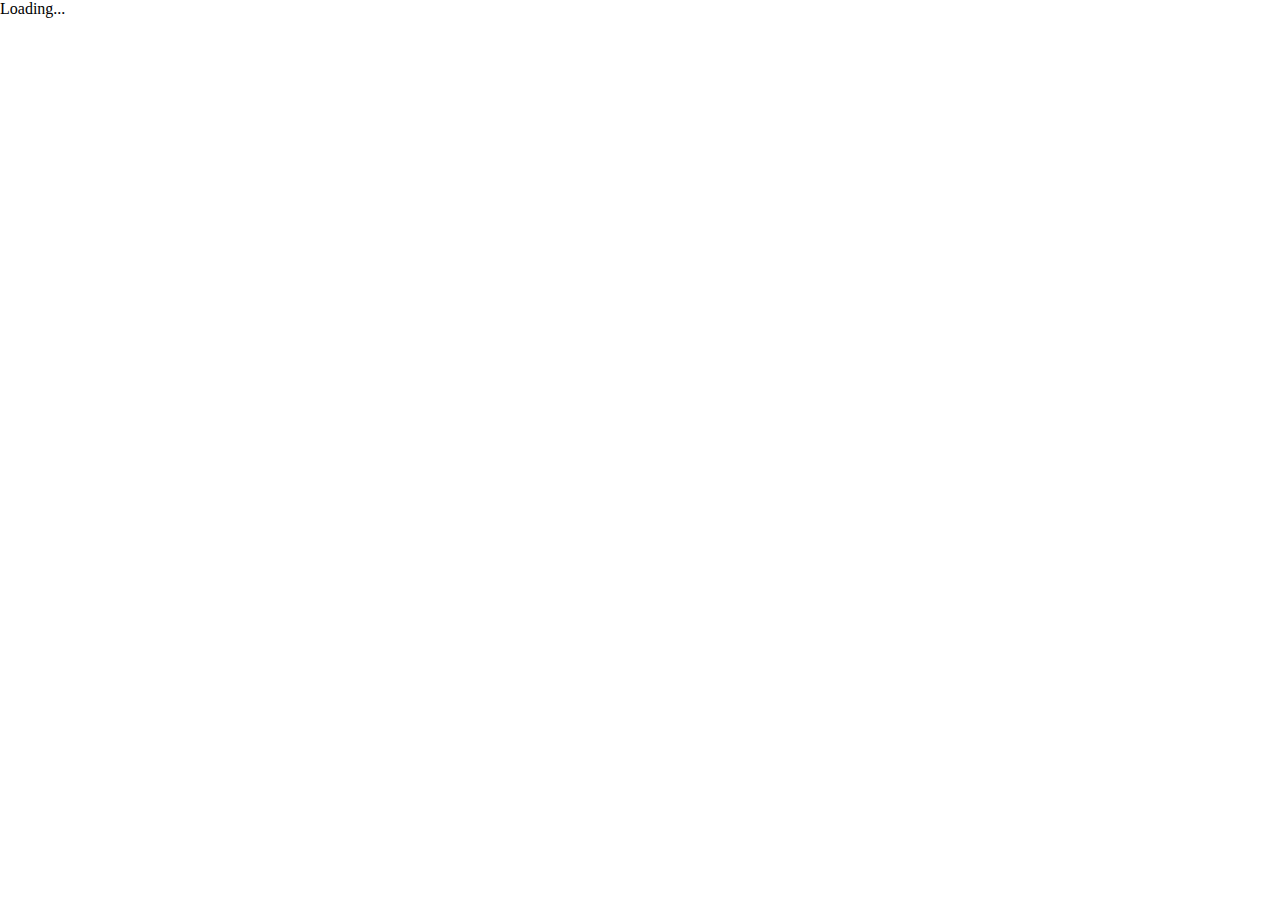
==== Abgabe/index.html @ 11ed83c6 "Add files via upload" ====
<!DOCTYPE html>
<html class="whole">
  <head>
    <script src="JS/p5.min.js"></script>
    <script src="JS/p5setup.js"></script>
    <script src="JS/pong.js"></script>
    <script src="JS/DoodleJump.js"></script>
    <link rel="stylesheet" type="text/css" href="CSS/style.css" />
    <title>YOGSPACE</title>
  </head>
  <body>
    <div id="p5Canvas"></div>
  </body>
</html>
---- Abgabe/CSS/style.css ----
body {
  margin: 0px;
  padding: 0px;
  overflow: hidden;
}
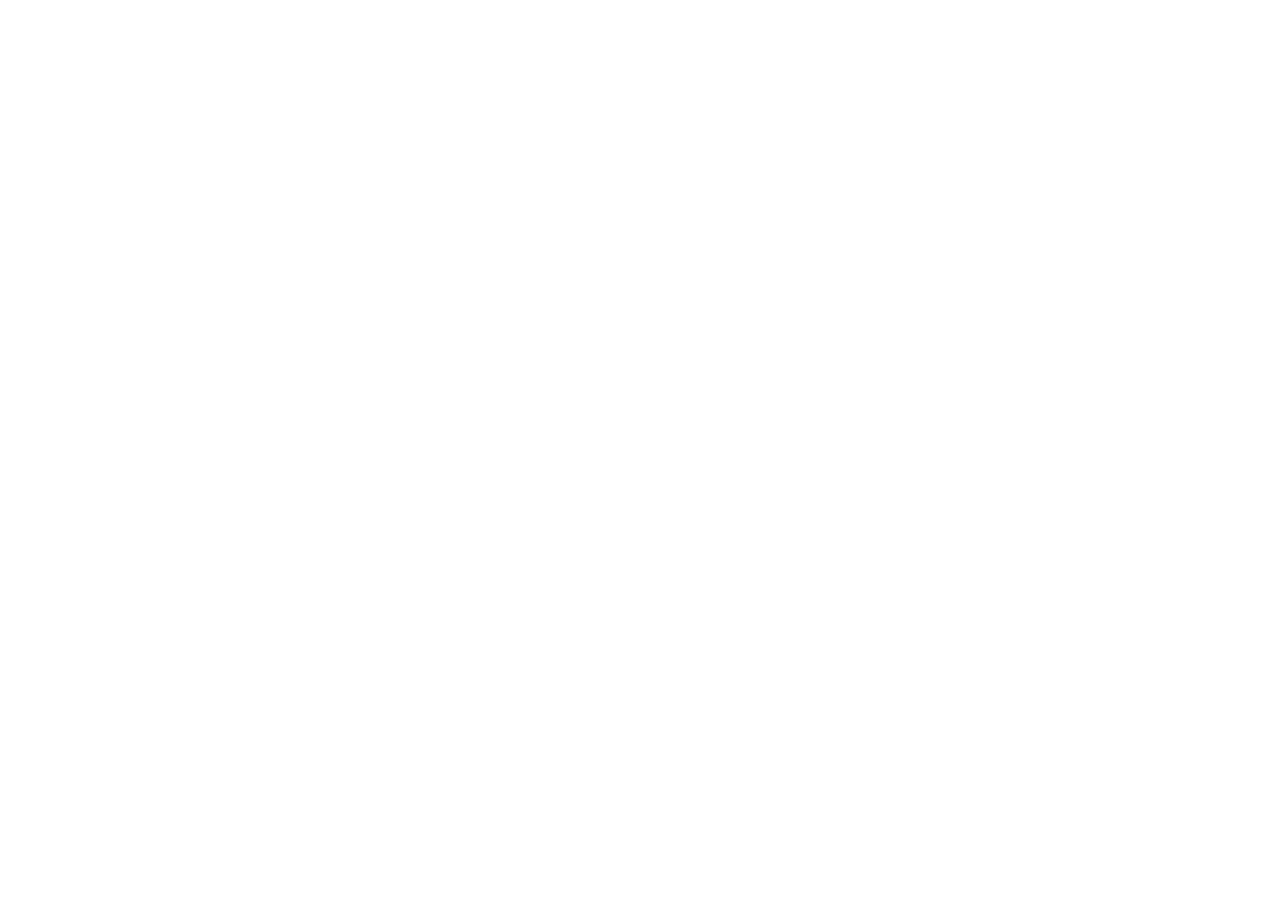
==== commit 119025ed: "new stuff" ====
--- a/Abgabe/index.html
+++ b/Abgabe/index.html
@@ -1,7 +1,8 @@
 <!DOCTYPE html>
 <html class="whole">
   <head>
-    <script src="JS/p5.min.js"></script>
+    <script src="https://cdn.jsdelivr.net/npm/p5@0.10.2/lib/p5.js"></script>
+    <!-- <script src="JS/p5.min.js"></script> -->
     <script src="JS/p5setup.js"></script>
     <script src="JS/pong.js"></script>
     <script src="JS/DoodleJump.js"></script>
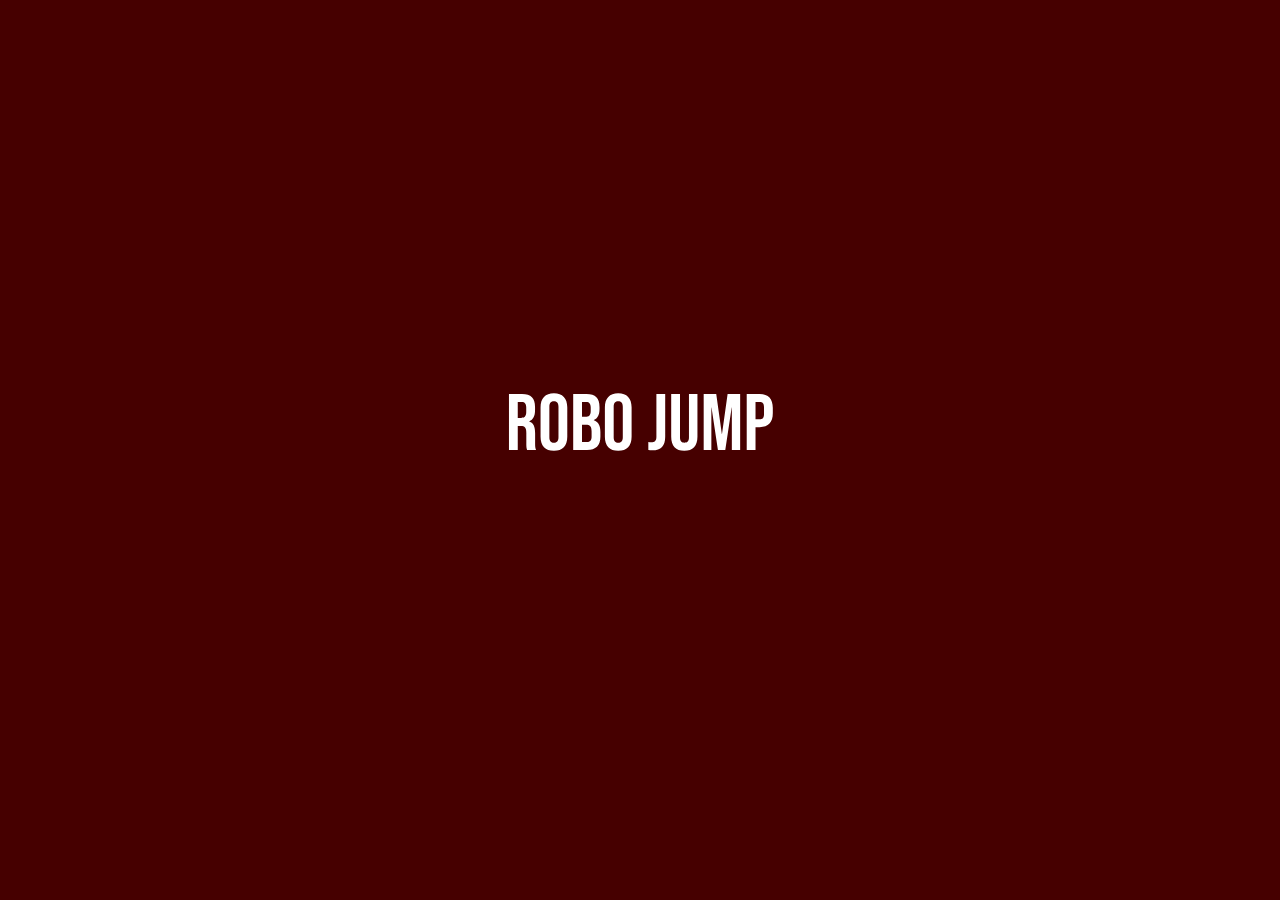
==== commit d1f86fc4: "neu stuff" ====
--- a/Abgabe/index.html
+++ b/Abgabe/index.html
@@ -1,15 +1,17 @@
-<!DOCTYPE html>
-<html class="whole">
-  <head>
-    <script src="https://cdn.jsdelivr.net/npm/p5@0.10.2/lib/p5.js"></script>
-    <!-- <script src="JS/p5.min.js"></script> -->
-    <script src="JS/p5setup.js"></script>
-    <script src="JS/pong.js"></script>
-    <script src="JS/DoodleJump.js"></script>
-    <link rel="stylesheet" type="text/css" href="CSS/style.css" />
-    <title>YOGSPACE</title>
-  </head>
-  <body>
-    <div id="p5Canvas"></div>
-  </body>
-</html>
+<!DOCTYPE html>
+<html class="whole">
+  <head>
+    <!-- <script src="https://cdn.jsdelivr.net/npm/p5@0.10.2/lib/p5.js"></script> -->
+    <script src="JS/p5.min.js"></script>
+    <script src="JS/p5.sound.js"></script>
+    <script src="JS/p5setup.js"></script>
+    <script src="JS/pong.js"></script>
+    <script src="JS/DoodleJump.js"></script>
+
+    <link rel="stylesheet" type="text/css" href="CSS/style.css" />
+    <title>YOGSPACE</title>
+  </head>
+  <body>
+    <div id="p5Canvas"></div>
+  </body>
+</html>
--- a/Abgabe/CSS/style.css
+++ b/Abgabe/CSS/style.css
@@ -1,5 +1,5 @@
-body {
-  margin: 0px;
-  padding: 0px;
-  overflow: hidden;
-}
+body {
+  margin: 0px;
+  padding: 0px;
+  overflow: hidden;
+}
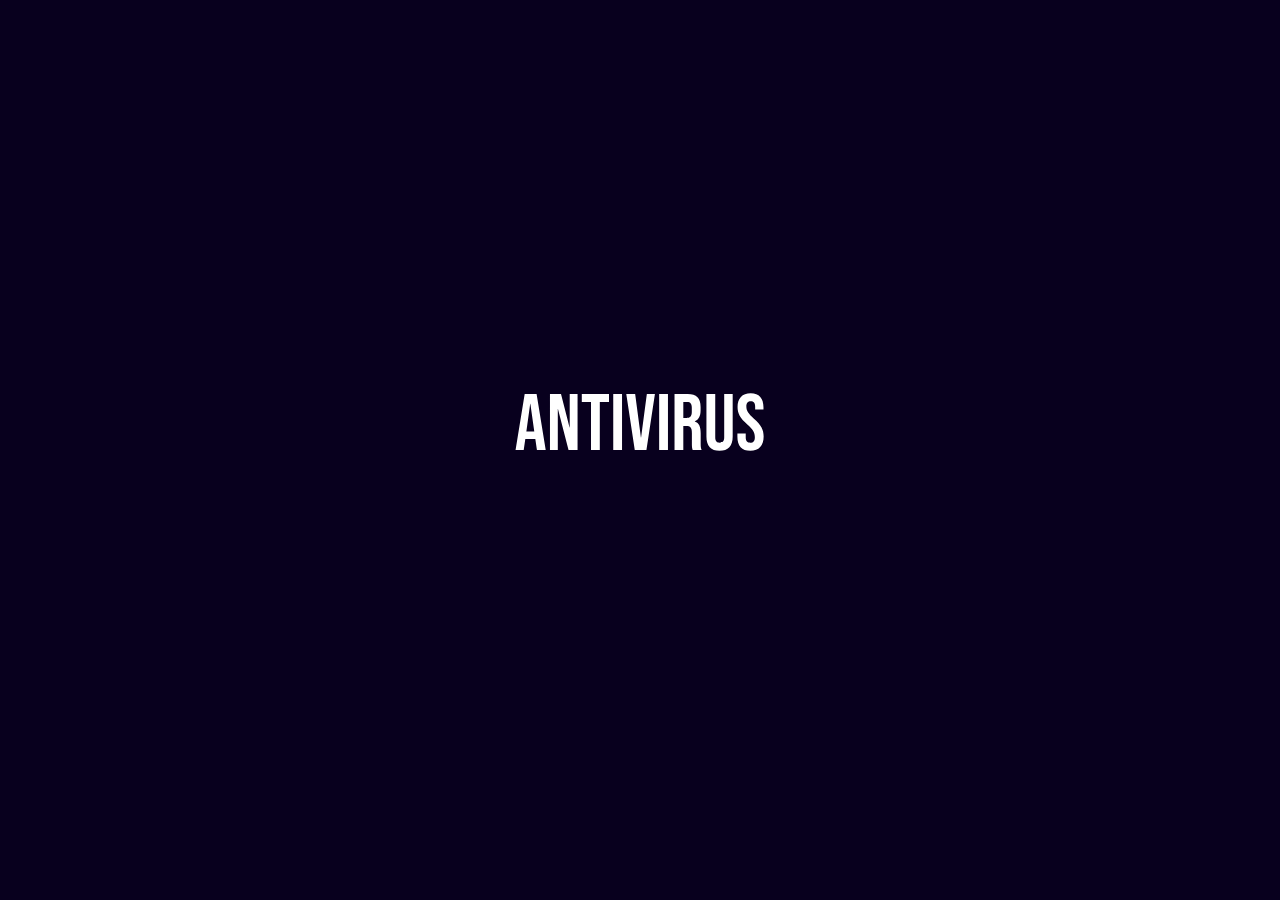
==== commit d2069593: "First version of ANTIVIRUS" ====
--- a/Abgabe/index.html
+++ b/Abgabe/index.html
@@ -1,17 +1,22 @@
 <!DOCTYPE html>
 <html class="whole">
   <head>
-    <!-- <script src="https://cdn.jsdelivr.net/npm/p5@0.10.2/lib/p5.js"></script> -->
     <script src="JS/p5.min.js"></script>
     <script src="JS/p5.sound.js"></script>
-    <script src="JS/p5setup.js"></script>
-    <script src="JS/pong.js"></script>
-    <script src="JS/DoodleJump.js"></script>
 
     <link rel="stylesheet" type="text/css" href="CSS/style.css" />
     <title>YOGSPACE</title>
   </head>
   <body>
+    <div id="p5_loading" class="loadingclass">
+      <p class="preloading">
+        ANTIVIRUS
+      </p>
+    </div>
     <div id="p5Canvas"></div>
+    <script src="JS/p5setup.js"></script>
+    <script src="JS/Prescreen.js"></script>
+    <script src="JS/pong.js"></script>
+    <script src="JS/DoodleJump.js"></script>
   </body>
 </html>
--- a/Abgabe/CSS/style.css
+++ b/Abgabe/CSS/style.css
@@ -3,3 +3,9 @@
   padding: 0px;
   overflow: hidden;
 }
+
+.preloading {
+  font-family: "Arial";
+  font-size: 50px;
+  padding: 20%;
+}
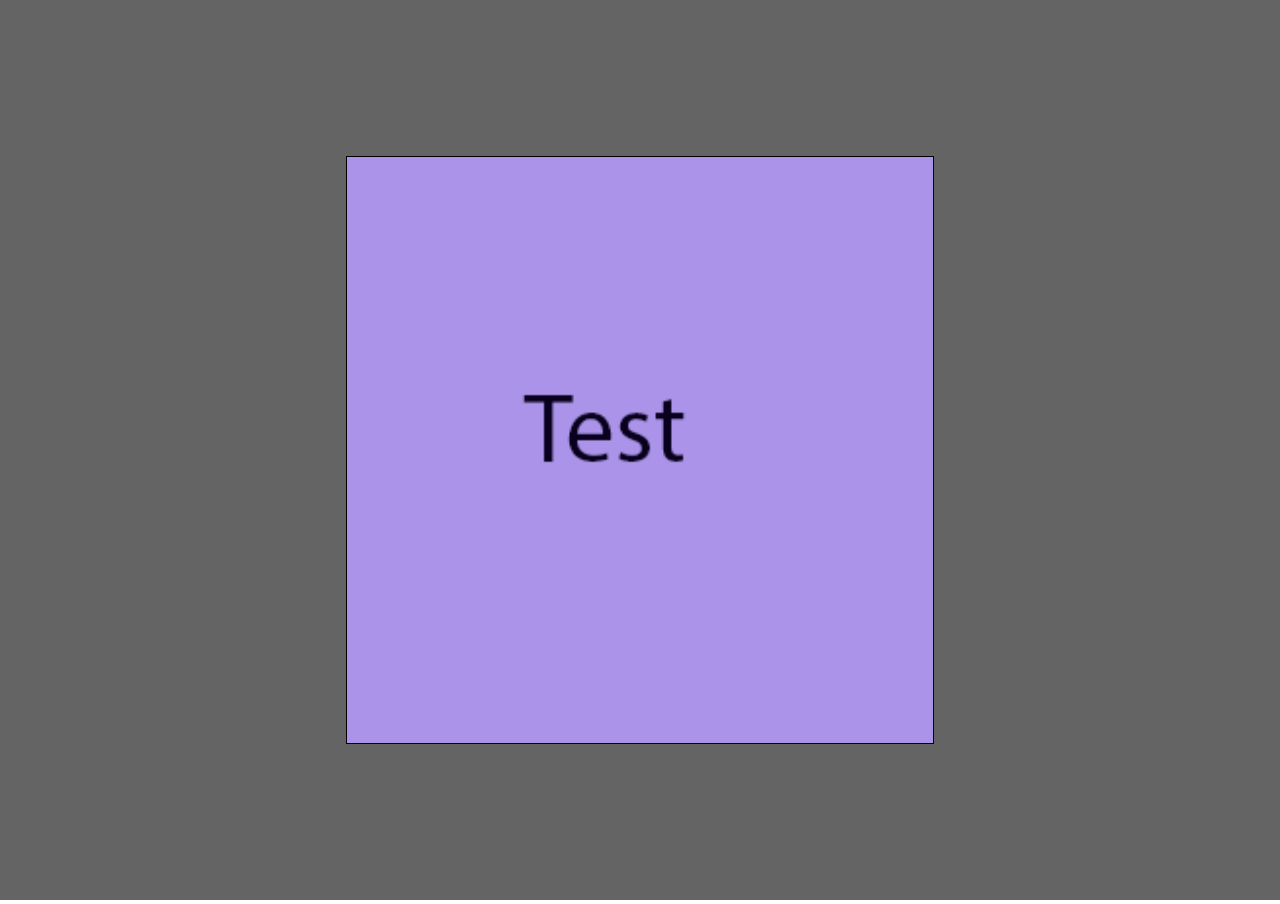
==== commit 0c5688fc: "Change keys + tablet" ====
--- a/Abgabe/index.html
+++ b/Abgabe/index.html
@@ -1,9 +1,6 @@
 <!DOCTYPE html>
 <html class="whole">
   <head>
-    <script src="JS/p5.min.js"></script>
-    <script src="JS/p5.sound.js"></script>
-
     <link rel="stylesheet" type="text/css" href="CSS/style.css" />
     <title>YOGSPACE</title>
   </head>
@@ -14,9 +11,8 @@
       </p>
     </div>
     <div id="p5Canvas"></div>
-    <script src="JS/p5setup.js"></script>
-    <script src="JS/Prescreen.js"></script>
-    <script src="JS/pong.js"></script>
-    <script src="JS/DoodleJump.js"></script>
+    <script src="JS/p5.min.js"></script>
+    <script src="JS/p5.sound.js"></script>
+    <script src="JS/WebsiteCanvas.js"></script>
   </body>
 </html>
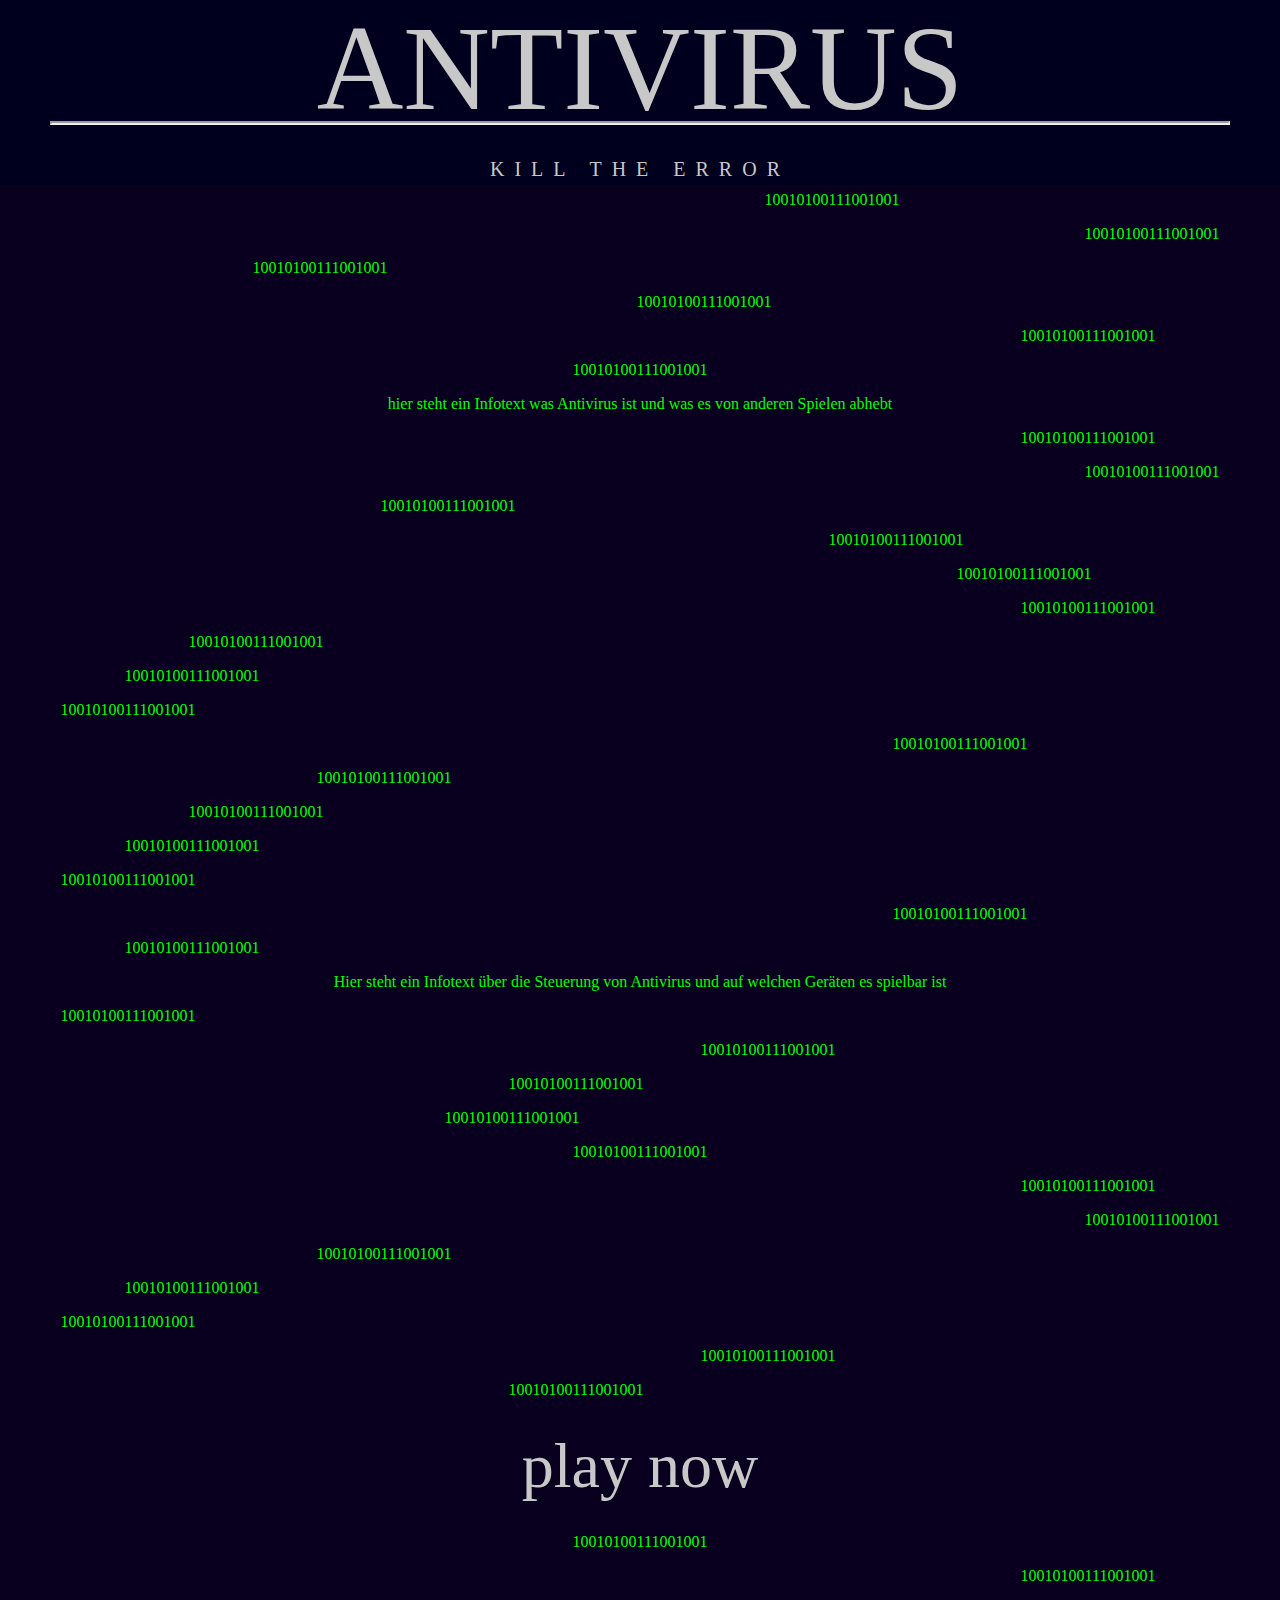
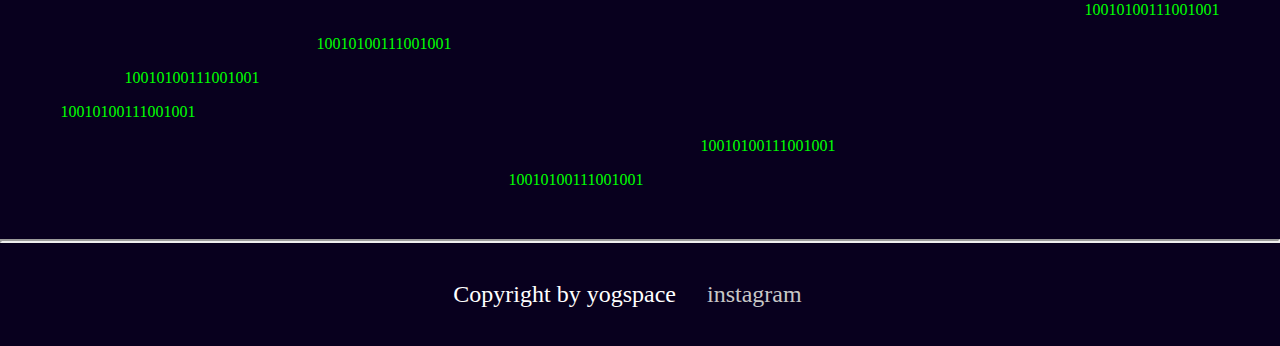
==== commit a4a33b10: "website und bugfixes" ====
--- a/Abgabe/index.html
+++ b/Abgabe/index.html
@@ -1,18 +1,83 @@
 <!DOCTYPE html>
 <html class="whole">
   <head>
-    <link rel="stylesheet" type="text/css" href="CSS/style.css" />
+    <link rel="stylesheet" type="text/css" href="CSS/index.css" />
+    <link rel="shortcut icon" href="/Bilder/icon.png" />
+
     <title>YOGSPACE</title>
   </head>
   <body>
-    <div id="p5_loading" class="loadingclass">
-      <p class="preloading">
-        ANTIVIRUS
+    <header id="myHeader">
+      <p class="HeadBox">ANTIVIRUS</p>
+      <p class="HeadBox secondheadline">KILL THE ERROR</p>
+      <hr class="line" />
+    </header>
+
+    <main class="mainArea" id="mainAreaJS">
+      <p style="margin-left: 30%;">10010100111001001</p>
+      <p style="margin-left: 80%;">10010100111001001</p>
+      <p style="margin-right: 50%;">10010100111001001</p>
+      <p style="margin-left: 10%;">10010100111001001</p>
+      <p style="margin-left: 70%;">10010100111001001</p>
+      <p style="margin-left: 0%;">10010100111001001</p>
+      <div>
+        hier steht ein Infotext was Antivirus ist und was es von anderen Spielen
+        abhebt
+      </div>
+      <p style="margin-left: 70%;">10010100111001001</p>
+      <p style="margin-left: 80%;">10010100111001001</p>
+      <p style="margin-right: 30%;">10010100111001001</p>
+      <p style="margin-left: 40%;">10010100111001001</p>
+      <p style="margin-left: 60%;">10010100111001001</p>
+      <p style="margin-left: 70%;">10010100111001001</p>
+      <p style="margin-right: 60%;">10010100111001001</p>
+      <p style="margin-right: 70%;">10010100111001001</p>
+      <p style="margin-right: 80%;">10010100111001001</p>
+
+      <p style="margin-left: 50%;">10010100111001001</p>
+      <p style="margin-right: 40%;">10010100111001001</p>
+      <!-- <img
+        style="width: 5%; transform: rotate(10deg); margin-right: 60%;"
+        src="Bilder/PNG/Player/PlayerRight.png"
+        alt="Spieler"
+      /> -->
+      <p style="margin-right: 60%;">10010100111001001</p>
+      <p style="margin-right: 70%;">10010100111001001</p>
+      <p style="margin-right: 80%;">10010100111001001</p>
+      <p style="margin-left: 50%;">10010100111001001</p>
+      <p style="margin-right: 70%;">10010100111001001</p>
+      <div>
+        Hier steht ein Infotext über die Steuerung von Antivirus und auf welchen
+        Geräten es spielbar ist
+      </div>
+      <p style="margin-right: 80%;">10010100111001001</p>
+      <p style="margin-left: 20%;">10010100111001001</p>
+      <p style="margin-right: 10%;">10010100111001001</p>
+      <p style="margin-right: 20%;">10010100111001001</p>
+      <p style="margin-left: 0%;">10010100111001001</p>
+      <p style="margin-left: 70%;">10010100111001001</p>
+      <p style="margin-left: 80%;">10010100111001001</p>
+      <p style="margin-right: 40%;">10010100111001001</p>
+      <p style="margin-right: 70%;">10010100111001001</p>
+      <p style="margin-right: 80%;">10010100111001001</p>
+      <p style="margin-left: 20%;">10010100111001001</p>
+      <p style="margin-right: 10%;">10010100111001001</p>
+      <a href="Antivirus.html" target="_blank">play now</a>
+      <p style="margin-left: 0%;">10010100111001001</p>
+      <p style="margin-left: 70%;">10010100111001001</p>
+      <p style="margin-left: 80%;">10010100111001001</p>
+      <p style="margin-right: 40%;">10010100111001001</p>
+      <p style="margin-right: 70%;">10010100111001001</p>
+      <p style="margin-right: 80%;">10010100111001001</p>
+      <p style="margin-left: 20%;">10010100111001001</p>
+      <p style="margin-right: 10%;">10010100111001001</p>
+      <hr style="margin-top: 50px;" class="line" />
+      <p style="color: rgb(255,255,255); font-size: 1.5em;">
+        Copyright by yogspace
+        <a style="font-size: 1em;" href="instagram.com/mxwb209" target="_blank">
+          instagram</a
+        >
       </p>
-    </div>
-    <div id="p5Canvas"></div>
-    <script src="JS/p5.min.js"></script>
-    <script src="JS/p5.sound.js"></script>
-    <script src="JS/WebsiteCanvas.js"></script>
+    </main>
   </body>
 </html>
--- a/Abgabe/CSS/index.css
+++ b/Abgabe/CSS/index.css
@@ -0,0 +1,60 @@
+body {
+  background-color: rgb(8, 0, 30);
+  color: rgb(200, 200, 200);
+  margin: 0px;
+  padding: 0px;
+  /* overflow: hidden; */
+  font-family: bebas neue;
+  src: url(Font/BebasNeue-Regular.otf);
+}
+
+header {
+  background-color: rgb(0, 0, 30);
+  position: -webkit-sticky;
+  position: sticky;
+  top: 0;
+  padding: 50px;
+  font-size: 20px;
+}
+
+.HeadBox {
+  margin-top: -50px;
+  text-align: center;
+  font-size: 6em;
+}
+
+.secondheadline {
+  text-align: center;
+  font-size: 20px;
+  letter-spacing: 10px;
+  margin-top: -100px;
+}
+
+.line {
+  margin-top: -80px;
+  border-width: 2px;
+  outline-style: none none groove none;
+}
+
+.mainArea {
+  text-align: CENTER;
+  margin-top: -10px;
+
+  padding: 0;
+  color: rgb(0, 255, 0);
+  font-size: 1em;
+}
+
+a:link,
+a:visited {
+  font-size: 4em;
+  color: rgb(200, 200, 200);
+  padding: 14px 25px;
+  text-align: center;
+  text-decoration: none;
+  display: inline-block;
+}
+a:hover,
+a:active {
+  color: rgb(0, 255, 0);
+}
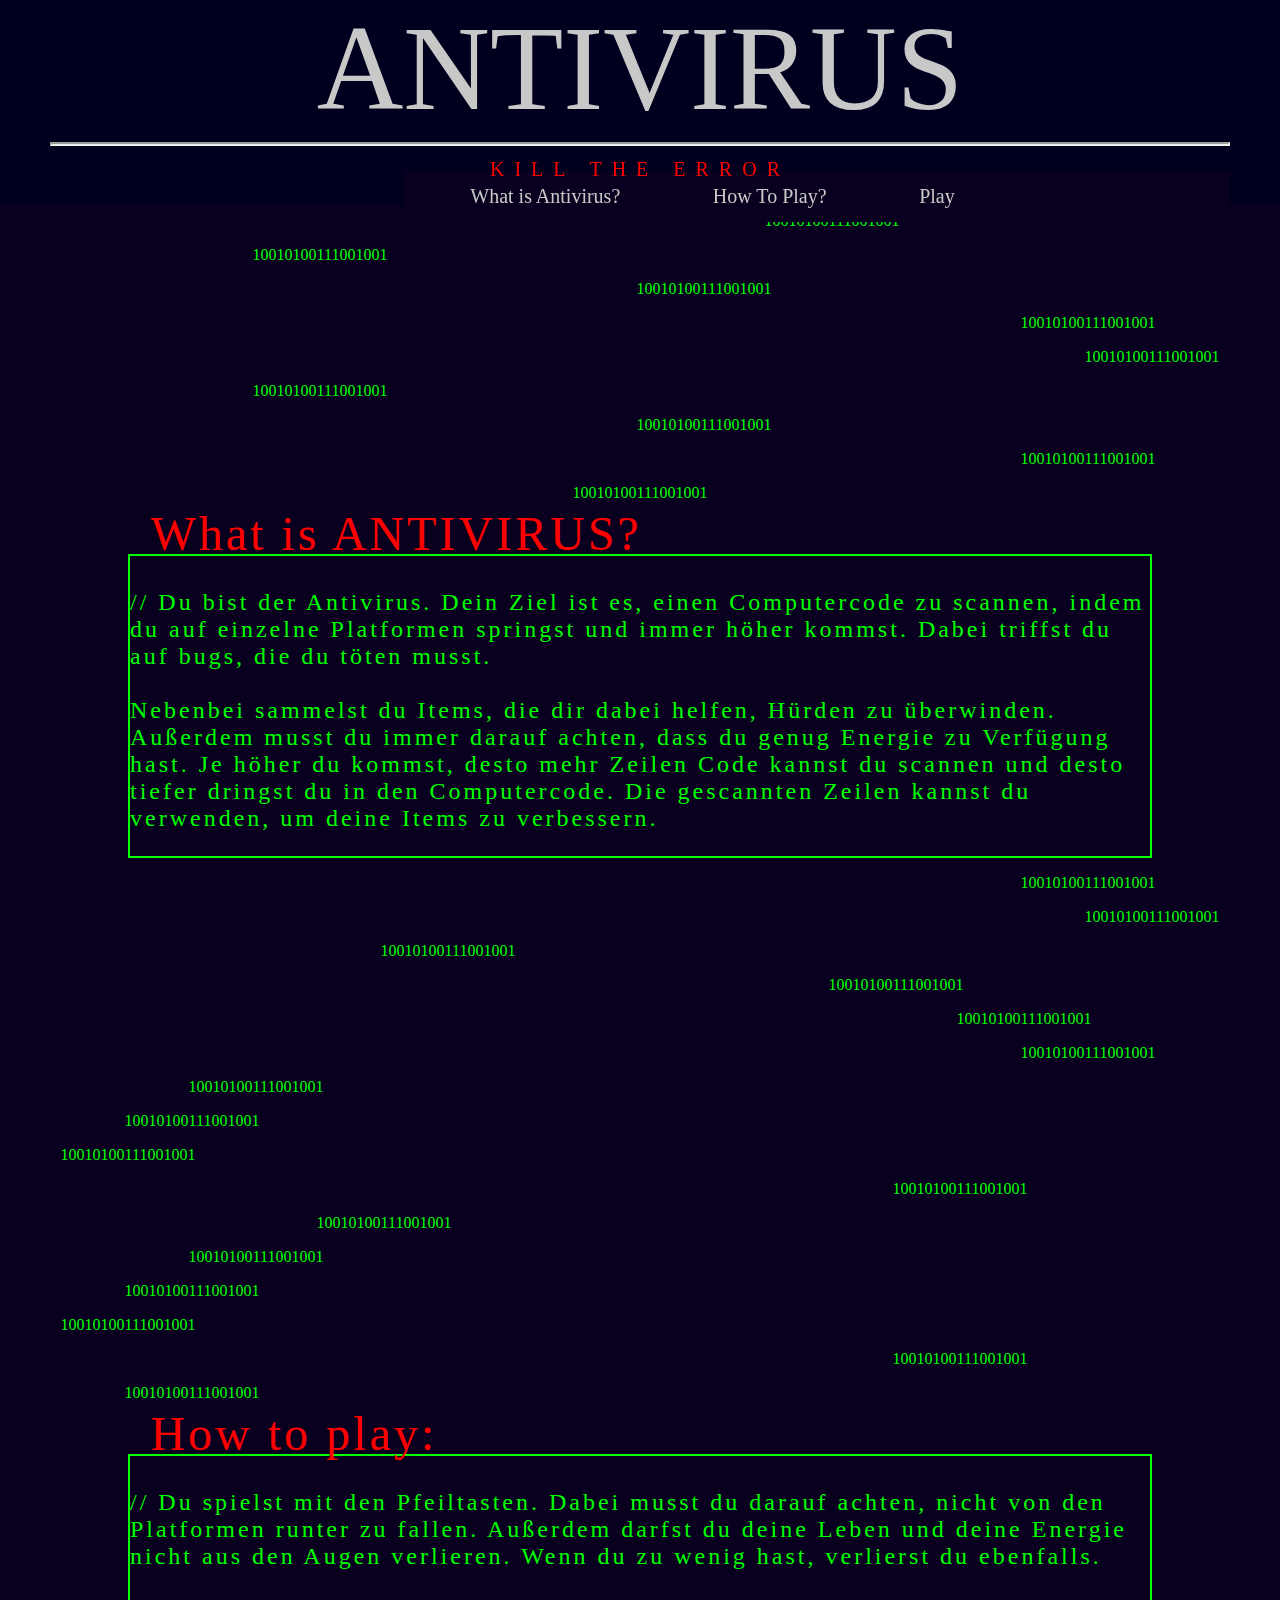
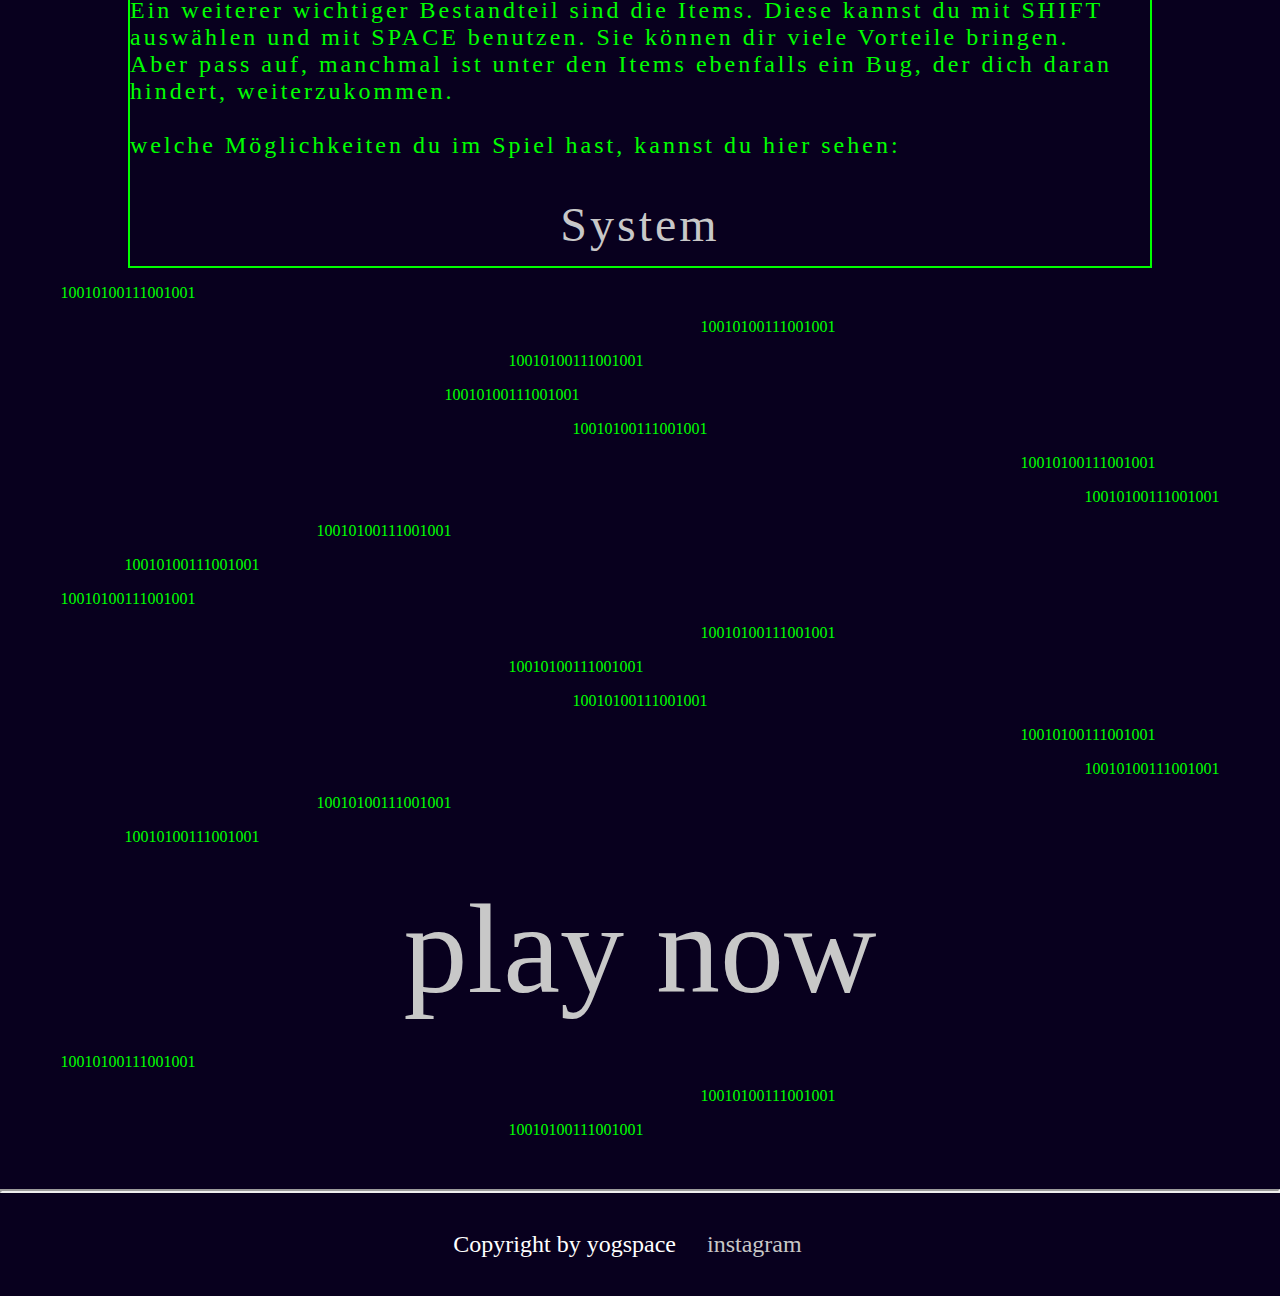
==== commit ca8ce922: "links on website" ====
--- a/Abgabe/index.html
+++ b/Abgabe/index.html
@@ -1,5 +1,5 @@
 <!DOCTYPE html>
-<html class="whole">
+<html style="scroll-behavior: smooth;">
   <head>
     <link rel="stylesheet" type="text/css" href="CSS/index.css" />
     <link rel="shortcut icon" href="/Bilder/icon.png" />
@@ -7,22 +7,49 @@
     <title>YOGSPACE</title>
   </head>
   <body>
-    <header id="myHeader">
+    <header>
       <p class="HeadBox">ANTIVIRUS</p>
       <p class="HeadBox secondheadline">KILL THE ERROR</p>
+      <div
+        style="margin-left: 30%; margin-top: -30px;background-color: rgb(8,0,30); font-size: 5px;"
+      >
+        <a style="margin-left: 5%;" href="#section1"> What is Antivirus?</a>
+        <a style="margin-left: 5%;" href="#section2"> How To Play?</a>
+        <a style="margin-left: 5%;" href="#section3">Play</a>
+      </div>
       <hr class="line" />
     </header>
 
-    <main class="mainArea" id="mainAreaJS">
-      <p style="margin-left: 30%;">10010100111001001</p>
+    <main class="mainArea">
+      <p id="section1" style="margin-left: 30%;">10010100111001001</p>
+      <p style="margin-right: 50%;">10010100111001001</p>
+      <p style="margin-left: 10%;">10010100111001001</p>
+      <p style="margin-left: 70%;">10010100111001001</p>
       <p style="margin-left: 80%;">10010100111001001</p>
       <p style="margin-right: 50%;">10010100111001001</p>
       <p style="margin-left: 10%;">10010100111001001</p>
       <p style="margin-left: 70%;">10010100111001001</p>
       <p style="margin-left: 0%;">10010100111001001</p>
-      <div>
-        hier steht ein Infotext was Antivirus ist und was es von anderen Spielen
-        abhebt
+      <br />
+      <br />
+
+      <div class="textelement">
+        <p
+          style="text-align: left; margin-left: 2%; font-size: 2em; margin-top: -50px;color: rgb(255,0,0);"
+        >
+          What is ANTIVIRUS?
+        </p>
+        <p style="margin-top: -20px; text-align: left;">
+          // Du bist der Antivirus. Dein Ziel ist es, einen Computercode zu
+          scannen, indem du auf einzelne Platformen springst und immer höher
+          kommst. Dabei triffst du auf bugs, die du töten musst. <br />
+          <br />
+          Nebenbei sammelst du Items, die dir dabei helfen, Hürden zu
+          überwinden. Außerdem musst du immer darauf achten, dass du genug
+          Energie zu Verfügung hast. Je höher du kommst, desto mehr Zeilen Code
+          kannst du scannen und desto tiefer dringst du in den Computercode. Die
+          gescannten Zeilen kannst du verwenden, um deine Items zu verbessern.
+        </p>
       </div>
       <p style="margin-left: 70%;">10010100111001001</p>
       <p style="margin-left: 80%;">10010100111001001</p>
@@ -31,24 +58,41 @@
       <p style="margin-left: 60%;">10010100111001001</p>
       <p style="margin-left: 70%;">10010100111001001</p>
       <p style="margin-right: 60%;">10010100111001001</p>
-      <p style="margin-right: 70%;">10010100111001001</p>
+      <p id="section2" style="margin-right: 70%;">10010100111001001</p>
       <p style="margin-right: 80%;">10010100111001001</p>
-
       <p style="margin-left: 50%;">10010100111001001</p>
       <p style="margin-right: 40%;">10010100111001001</p>
-      <!-- <img
-        style="width: 5%; transform: rotate(10deg); margin-right: 60%;"
-        src="Bilder/PNG/Player/PlayerRight.png"
-        alt="Spieler"
-      /> -->
       <p style="margin-right: 60%;">10010100111001001</p>
       <p style="margin-right: 70%;">10010100111001001</p>
       <p style="margin-right: 80%;">10010100111001001</p>
       <p style="margin-left: 50%;">10010100111001001</p>
       <p style="margin-right: 70%;">10010100111001001</p>
-      <div>
-        Hier steht ein Infotext über die Steuerung von Antivirus und auf welchen
-        Geräten es spielbar ist
+      <br />
+      <br />
+
+      <div class="textelement">
+        <p
+          style="text-align: left; margin-left: 2%; font-size: 2em; margin-top: -50px; color: rgb(255,0,0);"
+        >
+          How to play:
+        </p>
+        <p style="margin-top: -20px; text-align: left;">
+          // Du spielst mit den Pfeiltasten. Dabei musst du darauf achten, nicht
+          von den Platformen runter zu fallen. Außerdem darfst du deine Leben
+          und deine Energie nicht aus den Augen verlieren. Wenn du zu wenig
+          hast, verlierst du ebenfalls.
+          <br />
+          <br/ > Ein weiterer wichtiger Bestandteil sind die Items. Diese kannst
+          du mit SHIFT auswählen und mit SPACE benutzen. Sie können dir viele
+          Vorteile bringen. <br />Aber pass auf, manchmal ist unter den Items
+          ebenfalls ein Bug, der dich daran hindert, weiterzukommen.
+          <br />
+          <br />
+          welche Möglichkeiten du im Spiel hast, kannst du hier sehen:
+        </p>
+        <a style="font-size: 2em;" href="Activity.html" target="_self"
+          >System</a
+        >
       </div>
       <p style="margin-right: 80%;">10010100111001001</p>
       <p style="margin-left: 20%;">10010100111001001</p>
@@ -62,19 +106,29 @@
       <p style="margin-right: 80%;">10010100111001001</p>
       <p style="margin-left: 20%;">10010100111001001</p>
       <p style="margin-right: 10%;">10010100111001001</p>
-      <a href="Antivirus.html" target="_blank">play now</a>
       <p style="margin-left: 0%;">10010100111001001</p>
       <p style="margin-left: 70%;">10010100111001001</p>
       <p style="margin-left: 80%;">10010100111001001</p>
       <p style="margin-right: 40%;">10010100111001001</p>
       <p style="margin-right: 70%;">10010100111001001</p>
+      <a
+        id="section3"
+        style="font-size: 8em;"
+        href="Antivirus.html"
+        target="_self"
+        >play now</a
+      >
       <p style="margin-right: 80%;">10010100111001001</p>
       <p style="margin-left: 20%;">10010100111001001</p>
       <p style="margin-right: 10%;">10010100111001001</p>
       <hr style="margin-top: 50px;" class="line" />
       <p style="color: rgb(255,255,255); font-size: 1.5em;">
         Copyright by yogspace
-        <a style="font-size: 1em;" href="instagram.com/mxwb209" target="_blank">
+        <a
+          style="font-size: 1em;"
+          href="https://instagram.com/mxwb99"
+          target="_blank"
+        >
           instagram</a
         >
       </p>
--- a/Abgabe/CSS/index.css
+++ b/Abgabe/CSS/index.css
@@ -24,6 +24,7 @@
 }
 
 .secondheadline {
+  color: rgb(255, 0, 0);
   text-align: center;
   font-size: 20px;
   letter-spacing: 10px;
@@ -56,5 +57,22 @@
 }
 a:hover,
 a:active {
-  color: rgb(0, 255, 0);
+  color: rgb(255, 0, 0);
 }
+
+.textelement {
+  letter-spacing: 3px;
+  margin-left: 10%;
+  margin-right: 10%;
+  font-size: 1.5em;
+  border-style: solid;
+  border-width: 2px;
+}
+
+/* #section1 {
+  height: 600px;
+}
+
+#section2 {
+  height: 600px;
+} */
